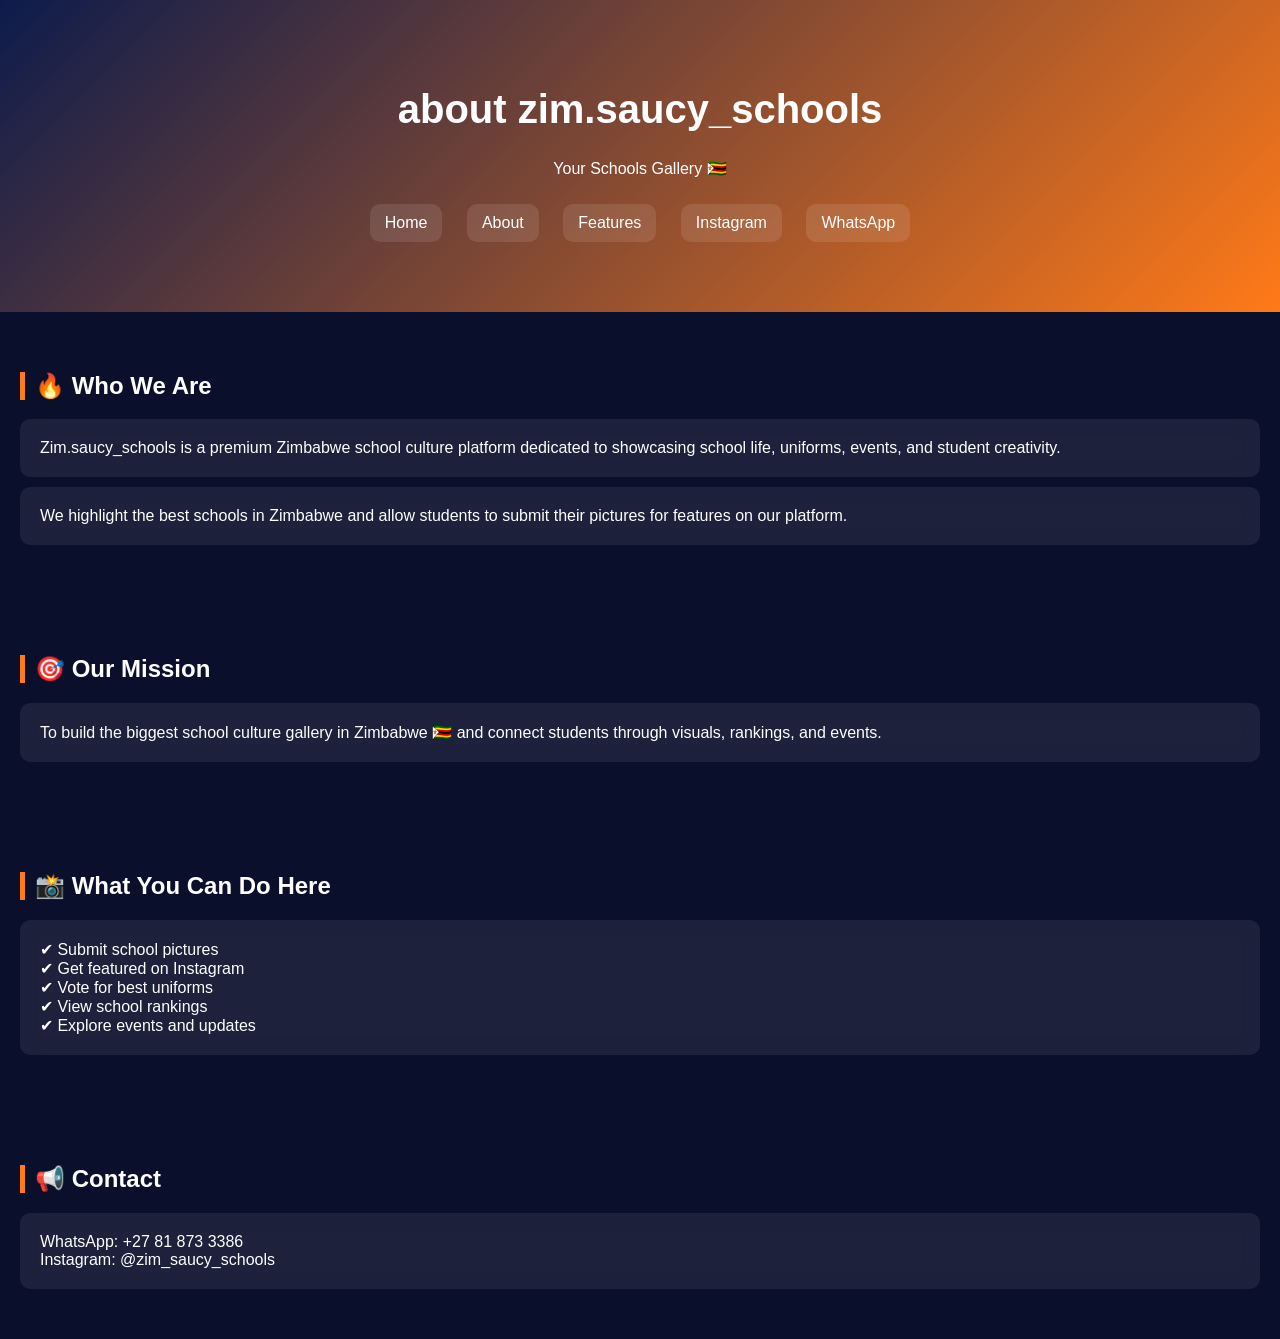
==== about.html @ b0c949d3 "about.html" ====
<!DOCTYPE html>
<html lang="en">
<head>
  <meta charset="UTF-8" />
  <meta name="viewport" content="width=device-width, initial-scale=1.0"/>
  <title>About Us - Zim.saucy.schools</title>
  <link rel="stylesheet" href="style.css"/>
</head>
<body>

<header>
  <h1>About Zim.saucy_schools</h1>
  <p>Your Schools Gallery 🇿🇼</p>

  <div class="buttons">
    <a href="index.html">Home</a>
    <a href="about.html">About</a>
    <a href="index.html#features">Features</a>
    <a href="https://instagram.com/zim_saucy_schools" target="_blank">Instagram</a>
    <a href="https://wa.me/27818733386" target="_blank">WhatsApp</a>
  </div>
</header>

<section>
  <h2>🔥 Who We Are</h2>
  <div class="card">
    Zim.saucy_schools is a premium Zimbabwe school culture platform 
    dedicated to showcasing school life, uniforms, events, and student creativity.
  </div>

  <div class="card">
    We highlight the best schools in Zimbabwe and allow students to 
    submit their pictures for features on our platform.
  </div>
</section>

<section>
  <h2>🎯 Our Mission</h2>
  <div class="card">
    To build the biggest school culture gallery in Zimbabwe 🇿🇼 
    and connect students through visuals, rankings, and events.
  </div>
</section>

<section>
  <h2>📸 What You Can Do Here</h2>
  <div class="card">
    ✔ Submit school pictures<br>
    ✔ Get featured on Instagram<br>
    ✔ Vote for best uniforms<br>
    ✔ View school rankings<br>
    ✔ Explore events and updates
  </div>
</section>

<section>
  <h2>📢 Contact</h2>
  <div class="card">
    WhatsApp: +27 81 873 3386<br>
    Instagram: @zim_saucy_schools
  </div>
</section>

</body>
</html>
---- style.css ----
body {
  margin: 0;
  font-family: Arial;
  background: #0a0f2c;
  color: white;
  scroll-behavior: smooth;
}

header {
  text-align: center;
  padding: 60px 20px;
  background: linear-gradient(135deg, #0d1b4c, #ff7a18);
}

header h1 {
  font-size: 40px;
  text-transform: lowercase;
}

.buttons a {
  display: inline-block;
  margin: 10px;
  padding: 10px 15px;
  background: rgba(255,255,255,0.1);
  color: white;
  text-decoration: none;
  border-radius: 10px;
  transition: 0.3s;
}

.buttons a:hover {
  background: #ff7a18;
}

section {
  padding: 40px 20px;
}

h2 {
  border-left: 5px solid #ff7a18;
  padding-left: 10px;
}

.card {
  background: rgba(255,255,255,0.08);
  padding: 20px;
  margin: 10px 0;
  border-radius: 10px;
  backdrop-filter: blur(10px);
}

input {
  width: 90%;
  padding: 10px;
  margin: 10px 0;
  border-radius: 8px;
  border: none;
}

button {
  padding: 12px 20px;
  background: #ff7a18;
  border: none;
  color: white;
  border-radius: 10px;
  cursor: pointer;
}

button:hover {
  background: #ff5500;
}

.wa-btn {
  display: inline-block;
  padding: 12px 20px;
  background: green;
  color: white;
  text-decoration: none;
  border-radius: 10px;
}
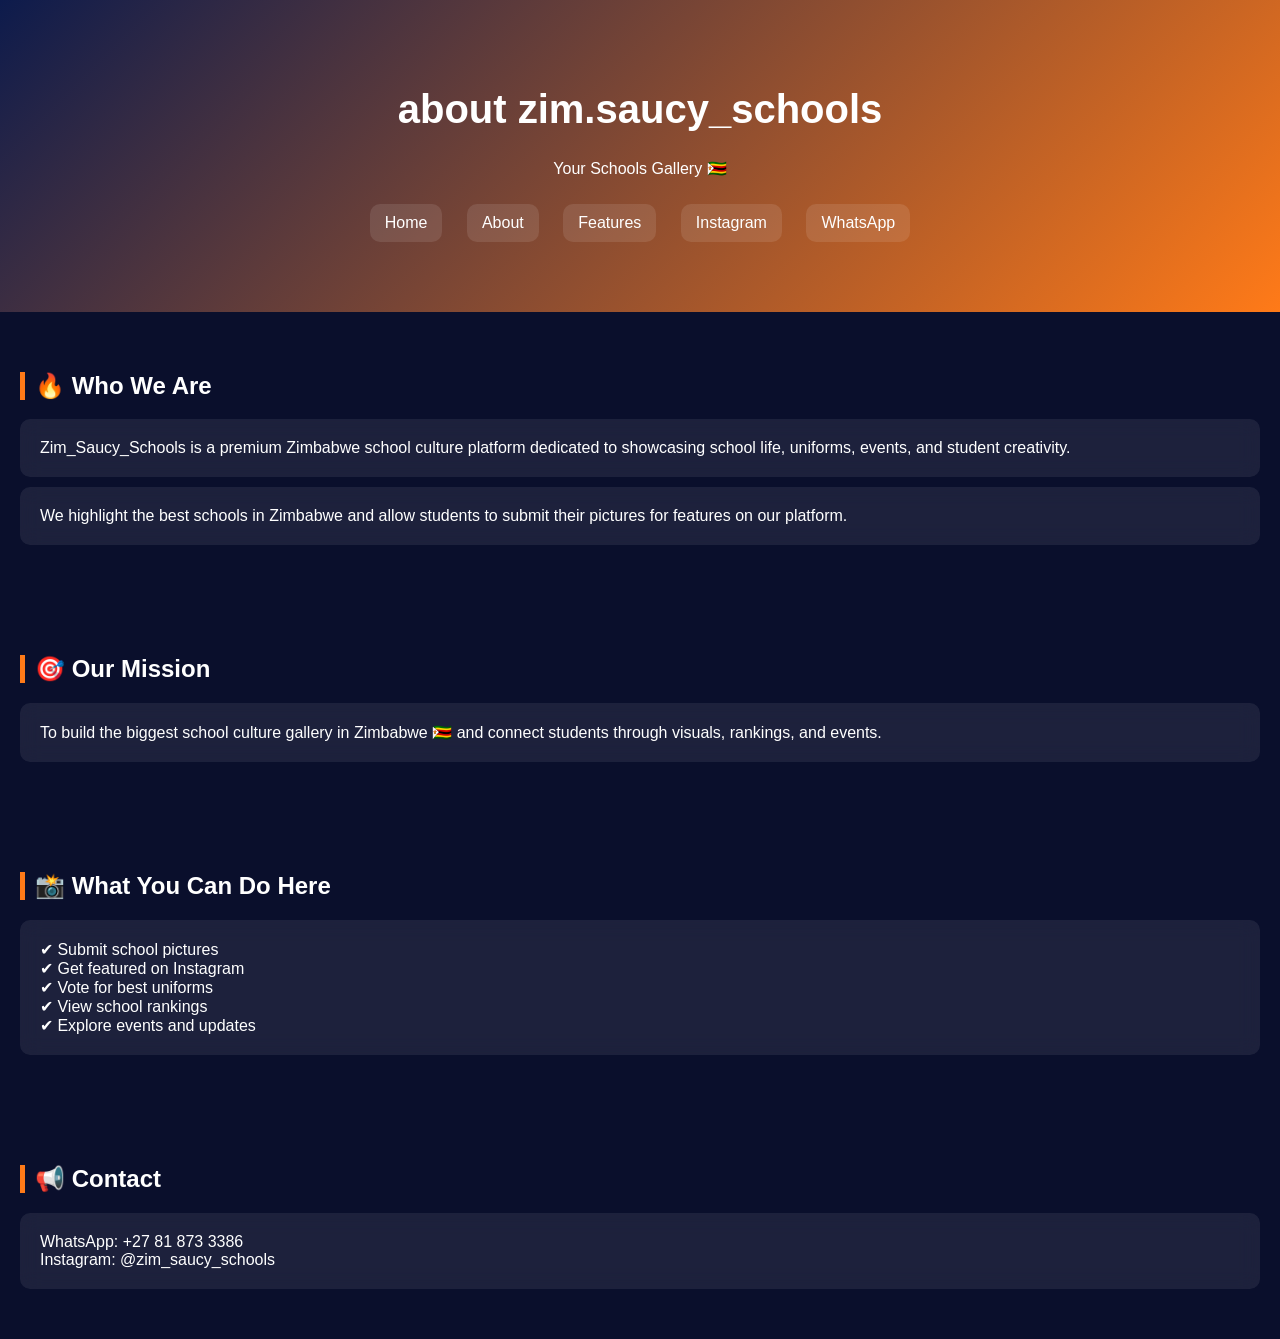
==== commit a1e5484e: "Update about.html" ====
--- a/about.html
+++ b/about.html
@@ -24,7 +24,7 @@
 <section>
   <h2>🔥 Who We Are</h2>
   <div class="card">
-    Zim.saucy_schools is a premium Zimbabwe school culture platform 
+    Zim_Saucy_Schools is a premium Zimbabwe school culture platform 
     dedicated to showcasing school life, uniforms, events, and student creativity.
   </div>
 
--- a/style.css
+++ b/style.css
@@ -27,6 +27,8 @@
   border-radius: 10px;
   transition: 0.3s;
 }
+
+
 
 .buttons a:hover {
   background: #ff7a18;
@@ -78,3 +80,105 @@
   text-decoration: none;
   border-radius: 10px;
 }
+/* ===== Instagram Feed Section ===== */
+
+.feed-grid {
+  display: grid;
+  grid-template-columns: repeat(auto-fit, minmax(150px, 1fr));
+  gap: 10px;
+  margin-top: 20px;
+  padding: 10px;
+}
+
+.post {
+  overflow: hidden;
+  border-radius: 12px;
+  transition: 0.3s ease;
+  background: rgba(255,255,255,0.05);
+}
+
+.post img {
+  width: 100%;
+  height: 100%;
+  object-fit: cover;
+  display: block;
+  transition: 0.3s ease;
+}
+
+.post:hover {
+  transform: scale(1.05);
+  box-shadow: 0 10px 25px rgba(0,0,0,0.4);
+}
+
+#schools-section{
+  padding:40px 20px;
+}
+
+.school-title{
+  color:white;
+  font-size:32px;
+  margin-bottom:30px;
+}
+
+.school-card{
+  background:rgba(255,255,255,0.08);
+  backdrop-filter:blur(10px);
+
+  border-radius:20px;
+
+  overflow:hidden;
+
+  margin-bottom:30px;
+
+  box-shadow:0 5px 20px rgba(0,0,0,0.3);
+
+  transition:0.3s;
+}
+
+.school-card:hover{
+  transform:translateY(-5px);
+}
+
+.school-card img{
+  width:100%;
+  height:220px;
+  object-fit:cover;
+}
+
+.school-info{
+  padding:20px;
+}
+
+.school-info h2{
+  color:white;
+  margin-bottom:10px;
+}
+
+.school-info p{
+  color:#ddd;
+  line-height:1.6;
+}
+
+.nav-btn{
+  background:rgba(255,255,255,0.1);
+
+  color:white;
+
+  border:none;
+
+  padding:15px 25px;
+
+  border-radius:15px;
+
+  font-size:18px;
+
+  cursor:pointer;
+
+  transition:0.3s;
+}
+
+.nav-btn:hover{
+  transform:scale(1.05);
+
+  background:rgba(255,255,255,0.2);
+}
